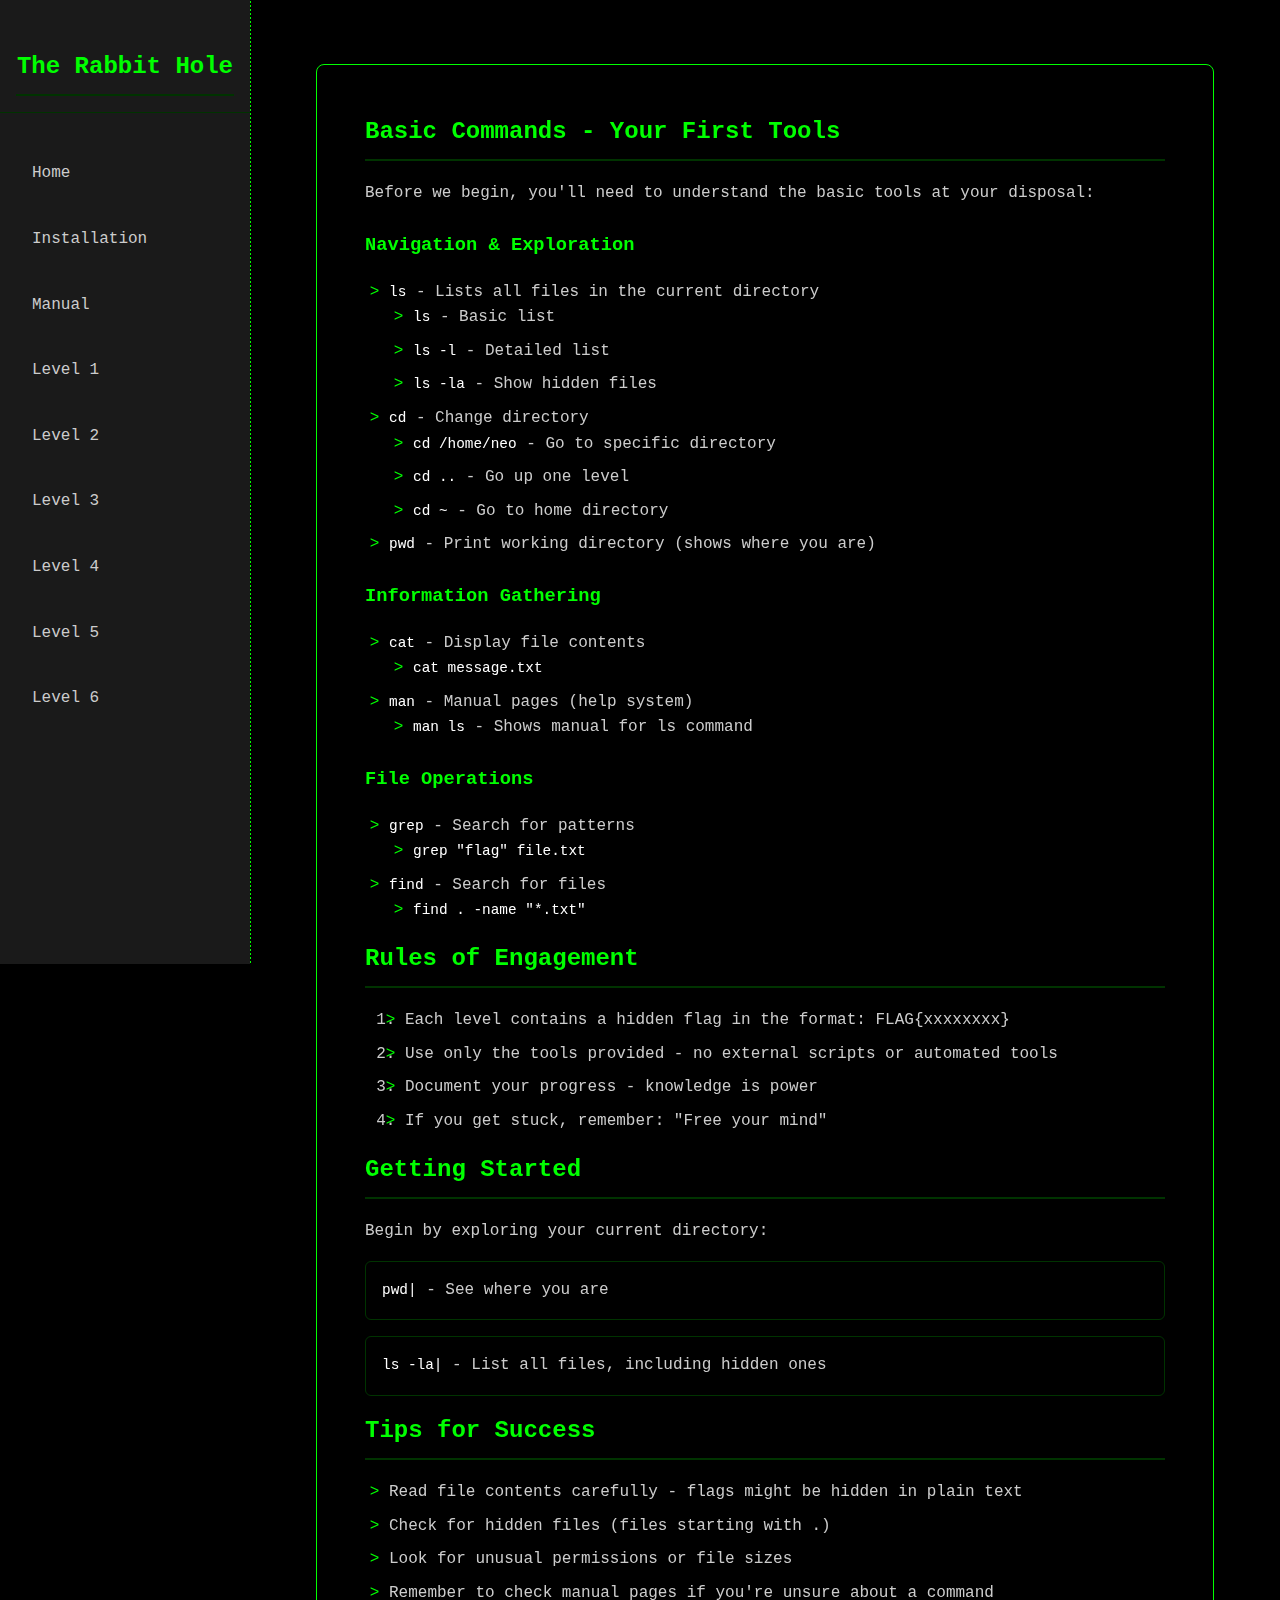
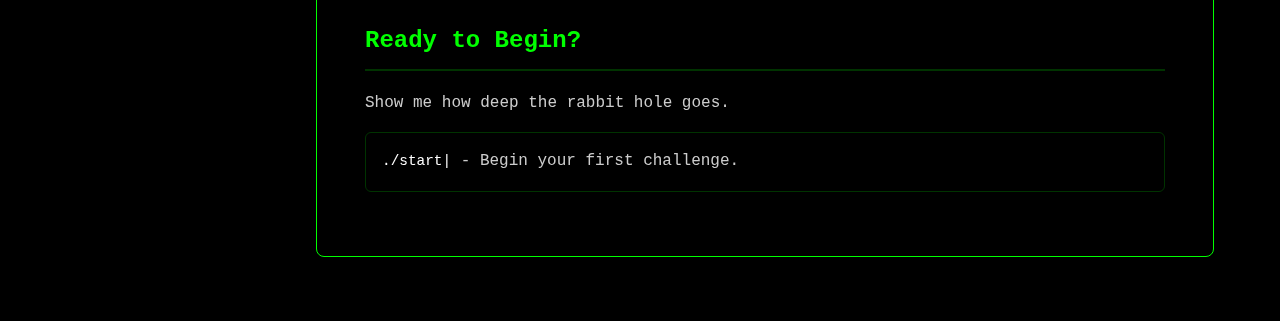
==== installation.html @ f3e21093 "added main files, templates, css and 3 levels" ====
<!DOCTYPE html>
<html lang="en">
<head>
    <meta charset="UTF-8">
    <meta name="viewport" content="width=device-width, initial-scale=1.0">
    <title>Docker Installation Guide</title>
    <style>
        :root {
            --matrix-green: #00ff00;
            --matrix-dark-green: #003300;
            --matrix-black: #000000;
            --matrix-grey: #1a1a1a;
            --matrix-light-grey: #333333;
            --text-color: #cccccc;
           
        }

    
        

        body {
            font-family: 'Courier New', Courier, monospace;
            line-height: 1.6;
            margin: 0;
            padding: 0;
            background-color: var(--matrix-black);
            color: var(--text-color);
        }

        .container {
            max-width: 1000px;
            margin: 0 auto;
            padding: 2rem;
        }

        header {
            background-color: var(--matrix-grey);
            color: var(--matrix-green);
            padding: 2rem 0;
            margin-bottom: 2rem;
            border-bottom: 2px solid var(--matrix-green);
            box-shadow: var(--glow);
        }

        header h1 {
            margin: 0;
            text-align: center;
            animation: glow 2s ease-in-out infinite;
            letter-spacing: 2px;
        }

        .platform-section {
            background: var(--matrix-grey);
            border: 1px solid var(--matrix-green);
            border-radius: 8px;
            padding: 2rem;
            margin-bottom: 2rem;
            box-shadow: var(--glow);
            animation: borderGlow 4s ease-in-out infinite;
        }

        h2 {
            color: var(--matrix-green);
            border-bottom: 2px solid var(--matrix-dark-green);
            padding-bottom: 0.5rem;
            margin-top: 0;
            text-shadow: var(--glow);
        }

        h3 {
            color: var(--matrix-green);
            margin-top: 1.5rem;
        }

        .code-block {
            background-color: var(--matrix-black);
            border: 1px solid var(--matrix-dark-green);
            border-radius: 6px;
            padding: 1rem;
            overflow-x: auto;
            margin: 1rem 0;
        }

        code {
            color: white;
            font-family: 'Courier New', Courier, monospace;
            font-size: 0.9rem;
        }

        ul {
            padding-left: 1.5rem;
            list-style-type: none;
        }

        li {
            margin-bottom: 0.5rem;
            position: relative;
        }

        li::before {
            content: ">";
            color: var(--matrix-green);
            position: absolute;
            left: -1.2rem;
        }

        .note {
            background-color: var(--matrix-light-grey);
            border-left: 4px solid var(--matrix-green);
            padding: 1rem;
            margin: 1rem 0;
            border-radius: 0 4px 4px 0;
        }

        a {
            color: var(--matrix-green);
            text-decoration: none;
            position: relative;
            transition: all 0.3s ease;
        }

        a:hover {
            text-shadow: var(--glow);
        }

        a::after {
            content: '';
            position: absolute;
            width: 100%;
            height: 1px;
            bottom: -2px;
            left: 0;
            background-color: var(--matrix-green);
            transform: scaleX(0);
            transform-origin: left;
            transition: transform 0.3s ease;
        }

        a:hover::after {
            transform: scaleX(1);
        }

        .step {
            margin-bottom: 1.5rem;
            position: relative;
        }

        .step:hover {
            background-color: rgba(0, 255, 0, 0.05);
            border-radius: 4px;
        }

        /* Custom scrollbar */
        ::-webkit-scrollbar {
            width: 10px;
            height: 10px;
        }

        ::-webkit-scrollbar-track {
            background: var(--matrix-black);
        }

        ::-webkit-scrollbar-thumb {
            background: var(--matrix-dark-green);
            border-radius: 5px;
        }

        ::-webkit-scrollbar-thumb:hover {
            background: var(--matrix-green);
        }

        /* Selection style */
        ::selection {
            background: var(--matrix-dark-green);
            color: var(--matrix-green);
        }

        /* Animation for code blocks */
        .code-block:hover {
            border-color: var(--matrix-green);
            box-shadow: var(--glow);
            transition: all 0.3s ease;
        }

        /* Typing cursor effect for code blocks */
        .code-block code::after {
            content: '|';
            animation: blink 1s step-end infinite;
        }

        @keyframes blink {
            0%, 100% { opacity: 1; }
            50% { opacity: 0; }
        }
    </style>
</head>



<body>


</body>
</html>











<!DOCTYPE html>
<html lang="en">
<head>
    <meta charset="UTF-8">
    <meta name="viewport" content="width=device-width, initial-scale=1.0">
    <title>The Rabbit Hole - Welcome</title>
    <style>
        :root {
            --matrix-green: #00ff00;
            --matrix-dark-green: #003300;
            --matrix-black: #000000;
            --matrix-grey: #1a1a1a;
            --matrix-light-grey: #333333;
            --text-color: #cccccc;
        
            --sidebar-width: 250px;
        }



        body {
            font-family: 'Courier New', Courier, monospace;
            margin: 0;
            padding: 0;
            background-color: var(--matrix-black);
            color: var(--text-color);
            min-height: 100vh;
            display: flex;
        }

        /* Sidebar Styles */
        .sidebar {
            width: var(--sidebar-width);
            background-color: var(--matrix-grey);
            border-right: 1px solid var(--matrix-green);
            padding: 2rem 0;
            box-shadow: var(--glow);
            position: fixed;
            height: 100vh;
            overflow-y: auto;
        }

        .sidebar-logo {
            text-align: center;
            padding: 1rem;
            border-bottom: 1px solid var(--matrix-dark-green);
            margin-bottom: 2rem;
        }

        .sidebar-logo h2 {
            color: var(--matrix-green);
            animation: glow 2s ease-in-out infinite;
            margin: 0;
        }

        .nav-menu {
            list-style: none;
            padding: 0;
            margin: 0;
        }

        .nav-item {
            padding: 0.5rem 1rem;
            margin: 0.5rem 0;
            cursor: pointer;
            transition: all 0.3s ease;
            position: relative;
        }

        .nav-item a {
            color: var(--text-color);
            text-decoration: none;
            display: block;
            padding: 0.5rem 1rem;
            transition: all 0.3s ease;
        }

        .nav-item:hover {
            background-color: var(--matrix-light-grey);
        }

        .nav-item:hover a {
            color: var(--matrix-green);
            text-shadow: var(--glow);
            transform: translateX(10px);
        }

        .nav-item::before {
            content: '>';
            color: var(--matrix-green);
            position: absolute;
            left: 1rem;
            opacity: 0;
            transition: all 0.3s ease;
        }

        .nav-item:hover::before {
            opacity: 1;
        }

        /* Main Content Styles */
        .main-content {
            flex: 1;
            margin-left: var(--sidebar-width);
            padding: 2rem;
            position: relative;
            overflow: hidden;
            background: repeating-linear-gradient(
                0deg,
                var(--matrix-black) 0px,
                var(--matrix-black) 2px,
                transparent 2px,
                transparent 4px
            );
        }

        .welcome-section {
            background: rgba(0, 0, 0, 0.9);
            border: 1px solid var(--matrix-green);
            border-radius: 8px;
            padding: 3rem;
            max-width: 800px;
            margin: 2rem auto;
            box-shadow: var(--glow);
        }

        .welcome-title {
            color: var(--matrix-green);
            font-size: 2rem;
            margin-bottom: 2rem;
            animation: glow 2s ease-in-out infinite;
        }

        .welcome-text {
            line-height: 1.8;
            margin-bottom: 1.5rem;
        }

        .rules {
            margin: 2rem 0;
            padding-left: 1.5rem;
        }

        .rules li {
            margin-bottom: 1rem;
            list-style-type: none;
            position: relative;
        }

        .rules li::before {
            content: ">";
            color: var(--matrix-green);
            position: absolute;
            left: -1.5rem;
        }

        .command-prompt {
            color: var(--matrix-green);
            font-family: 'Courier New', Courier, monospace;
            animation: blink 1s step-end infinite;
            border-right: 0.15em solid var(--matrix-green);
            white-space: nowrap;
            margin-top: 2rem;
            padding: 0.5rem;
            background: rgba(0, 51, 0, 0.3);
            display: inline-block;
        }

        /* Custom Scrollbar */
        ::-webkit-scrollbar {
            width: 8px;
        }

        ::-webkit-scrollbar-track {
            background: var(--matrix-black);
        }

        ::-webkit-scrollbar-thumb {
            background: var(--matrix-dark-green);
            border-radius: 4px;
        }

        ::-webkit-scrollbar-thumb:hover {
            background: var(--matrix-green);
        }

        .section-header {
            color: var(--matrix-green);
            margin: 1.5rem 0;
            text-shadow: var(--glow);
        }
    </style>
</head>
<body>
 
    <!-- Sidebar Navigation -->
<nav class="sidebar">
    <div class="sidebar-logo">
        <h2>The Rabbit Hole</h2>
    </div>
    <ul class="nav-menu">
        <li class="nav-item"><a href="index.html">Home</a></li>
        <li class="nav-item"><a href="installation.html">Installation</a></li>
        <li class="nav-item"><a href="manual.html">Manual</a></li>
        <li class="nav-item"><a href="lvl1.html">Level 1</a></li>
        <li class="nav-item"><a href="lvl2.html">Level 2</a></li>
        <li class="nav-item"><a href="lvl3.html">Level 3</a></li>
        <li class="nav-item"><a href="lvl4.html">Level 4</a></li>
        <li class="nav-item"><a href="lvl5.html">Level 5</a></li>
        <li class="nav-item"><a href="lvl6.html">Level 6</a></li>
    </ul>
</nav>

<main class="main-content">

    

   
    <div class="welcome-section">
       

      
        <section class="basic-commands">
            <h2>Basic Commands - Your First Tools</h2>
            <p>Before we begin, you'll need to understand the basic tools at your disposal:</p>
            
            <div class="navigation-exploration">
                <h3>Navigation & Exploration</h3>
                <ul>
                    <li><code>ls</code> - Lists all files in the current directory
                        <ul>
                            <li><code>ls</code> - Basic list</li>
                            <li><code>ls -l</code> - Detailed list</li>
                            <li><code>ls -la</code> - Show hidden files</li>
                        </ul>
                    </li>
                    <li><code>cd</code> - Change directory
                        <ul>
                            <li><code>cd /home/neo</code> - Go to specific directory</li>
                            <li><code>cd ..</code> - Go up one level</li>
                            <li><code>cd ~</code> - Go to home directory</li>
                        </ul>
                    </li>
                    <li><code>pwd</code> - Print working directory (shows where you are)</li>
                </ul>
            </div>

            <div class="information-gathering">
                <h3>Information Gathering</h3>
                <ul>
                    <li><code>cat</code> - Display file contents
                        <ul>
                            <li><code>cat message.txt</code></li>
                        </ul>
                    </li>
                    <li><code>man</code> - Manual pages (help system)
                        <ul>
                            <li><code>man ls</code> - Shows manual for ls command</li>
                        </ul>
                    </li>
                </ul>
            </div>

            <div class="file-operations">
                <h3>File Operations</h3>
                <ul>
                    <li><code>grep</code> - Search for patterns
                        <ul>
                            <li><code>grep "flag" file.txt</code></li>
                        </ul>
                    </li>
                    <li><code>find</code> - Search for files
                        <ul>
                            <li><code>find . -name "*.txt"</code></li>
                        </ul>
                    </li>
                </ul>
            </div>
        </section>

        <section class="rules-of-engagement">
            <h2>Rules of Engagement</h2>
            <ol>
                <li>Each level contains a hidden flag in the format: FLAG{xxxxxxxx}</li>
                <li>Use only the tools provided - no external scripts or automated tools</li>
                <li>Document your progress - knowledge is power</li>
                <li>If you get stuck, remember: "Free your mind"</li>
            </ol>
        </section>

        <section class="getting-started">
            <h2>Getting Started</h2>
            <p>Begin by exploring your current directory:</p>
            <div class="code-block">
                <code>pwd</code> - See where you are
            </div>
            <div class="code-block">
                <code>ls -la</code> - List all files, including hidden ones
            </div>
        </section>

        <section class="tips-for-success">
            <h2>Tips for Success</h2>
            <ul>
                <li>Read file contents carefully - flags might be hidden in plain text</li>
                <li>Check for hidden files (files starting with .)</li>
                <li>Look for unusual permissions or file sizes</li>
                <li>Remember to check manual pages if you're unsure about a command</li>
            </ul>
        </section>

        <section class="final-note">
            <h2>Ready to Begin?</h2>
            <p>Show me how deep the rabbit hole goes.</p>
            <div class="code-block">
                <code>./start</code> - Begin your first challenge.
            </div>
        </section>
    </div>
</main>

</body>
</html>
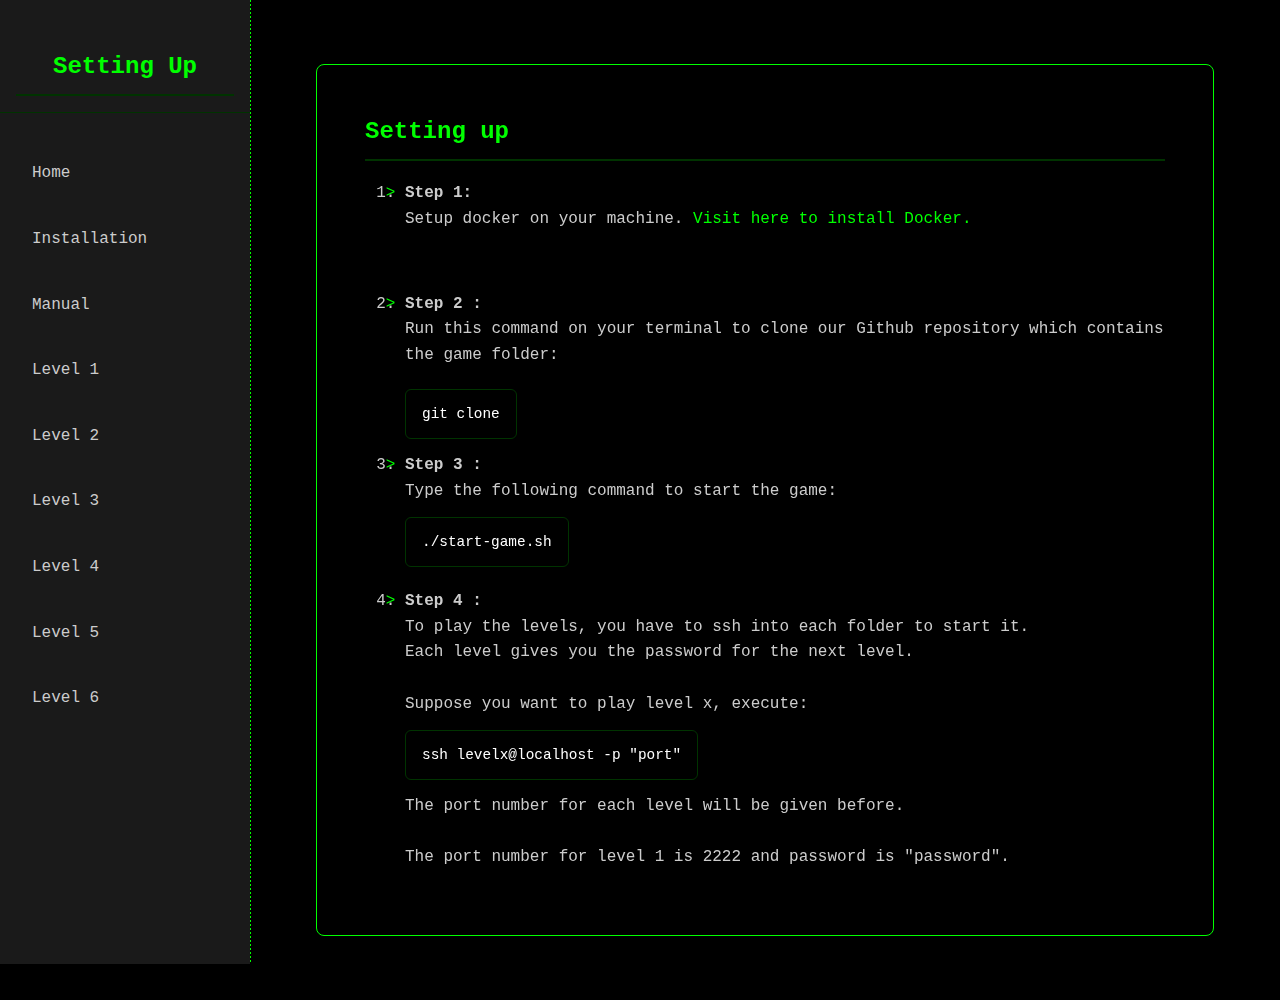
==== commit 0f80efad: "added installation page" ====
--- a/installation.html
+++ b/installation.html
@@ -404,6 +404,16 @@
             margin: 1.5rem 0;
             text-shadow: var(--glow);
         }
+
+        .code-block {
+            background-color: var(--matrix-black);
+            border: 1px solid var(--matrix-dark-green);
+            border-radius: 6px;
+            padding: 1rem;
+            overflow-x: auto;
+            margin: 1rem 0;
+        }
+
     </style>
 </head>
 <body>
@@ -411,7 +421,7 @@
     <!-- Sidebar Navigation -->
 <nav class="sidebar">
     <div class="sidebar-logo">
-        <h2>The Rabbit Hole</h2>
+        <h2>Setting Up</h2>
     </div>
     <ul class="nav-menu">
         <li class="nav-item"><a href="index.html">Home</a></li>
@@ -427,110 +437,60 @@
 </nav>
 
 <main class="main-content">
-
-    
-
-   
     <div class="welcome-section">
-       
-
       
-        <section class="basic-commands">
-            <h2>Basic Commands - Your First Tools</h2>
-            <p>Before we begin, you'll need to understand the basic tools at your disposal:</p>
-            
-            <div class="navigation-exploration">
-                <h3>Navigation & Exploration</h3>
-                <ul>
-                    <li><code>ls</code> - Lists all files in the current directory
-                        <ul>
-                            <li><code>ls</code> - Basic list</li>
-                            <li><code>ls -l</code> - Detailed list</li>
-                            <li><code>ls -la</code> - Show hidden files</li>
-                        </ul>
-                    </li>
-                    <li><code>cd</code> - Change directory
-                        <ul>
-                            <li><code>cd /home/neo</code> - Go to specific directory</li>
-                            <li><code>cd ..</code> - Go up one level</li>
-                            <li><code>cd ~</code> - Go to home directory</li>
-                        </ul>
-                    </li>
-                    <li><code>pwd</code> - Print working directory (shows where you are)</li>
-                </ul>
-            </div>
-
-            <div class="information-gathering">
-                <h3>Information Gathering</h3>
-                <ul>
-                    <li><code>cat</code> - Display file contents
-                        <ul>
-                            <li><code>cat message.txt</code></li>
-                        </ul>
-                    </li>
-                    <li><code>man</code> - Manual pages (help system)
-                        <ul>
-                            <li><code>man ls</code> - Shows manual for ls command</li>
-                        </ul>
-                    </li>
-                </ul>
-            </div>
-
-            <div class="file-operations">
-                <h3>File Operations</h3>
-                <ul>
-                    <li><code>grep</code> - Search for patterns
-                        <ul>
-                            <li><code>grep "flag" file.txt</code></li>
-                        </ul>
-                    </li>
-                    <li><code>find</code> - Search for files
-                        <ul>
-                            <li><code>find . -name "*.txt"</code></li>
-                        </ul>
-                    </li>
-                </ul>
-            </div>
-        </section>
-
         <section class="rules-of-engagement">
-            <h2>Rules of Engagement</h2>
+            <h2>Setting up</h2>
             <ol>
-                <li>Each level contains a hidden flag in the format: FLAG{xxxxxxxx}</li>
-                <li>Use only the tools provided - no external scripts or automated tools</li>
-                <li>Document your progress - knowledge is power</li>
-                <li>If you get stuck, remember: "Free your mind"</li>
+                <li><b>Step 1:</b>
+                    <br>
+                    Setup docker on your machine. <a href = "https://www.docker.com/products/docker-desktop/">Visit here to install Docker.</a>
+
+                </li>
+                <br>
+                <br>
+                <li><b>Step 2 :</b>
+                    
+                    <br>Run this command on your terminal to clone our Github repository which contains the game folder:</li>
+                    <br>
+                    <code class = "code-block"> git clone </code>
+                    <br>
+
+                    <br>
+                <li><b>Step 3 : </b>
+                    <br> Type the following command to start the game:
+                    <br>
+                    <br>
+                    <code class = "code-block"> ./start-game.sh</code>
+
+                </li>
+                <br>
+
+                <li><b>Step 4 :</b>
+                    <br>
+To play the levels, you have to ssh into each folder to start it.
+<br>
+ Each level gives you the password for the next level.
+
+ <br>
+ <br>
+ Suppose you want to play level x, execute:
+
+ <br>
+ <br>
+ <code class = "code-block" >ssh levelx@localhost -p "port" </code>
+ <br>
+ <br>
+ The port number for each level will be given before. 
+ <br>
+ <br>
+
+The port number for level 1 is 2222 and password is "password".
+</li>
             </ol>
         </section>
 
-        <section class="getting-started">
-            <h2>Getting Started</h2>
-            <p>Begin by exploring your current directory:</p>
-            <div class="code-block">
-                <code>pwd</code> - See where you are
-            </div>
-            <div class="code-block">
-                <code>ls -la</code> - List all files, including hidden ones
-            </div>
-        </section>
-
-        <section class="tips-for-success">
-            <h2>Tips for Success</h2>
-            <ul>
-                <li>Read file contents carefully - flags might be hidden in plain text</li>
-                <li>Check for hidden files (files starting with .)</li>
-                <li>Look for unusual permissions or file sizes</li>
-                <li>Remember to check manual pages if you're unsure about a command</li>
-            </ul>
-        </section>
-
-        <section class="final-note">
-            <h2>Ready to Begin?</h2>
-            <p>Show me how deep the rabbit hole goes.</p>
-            <div class="code-block">
-                <code>./start</code> - Begin your first challenge.
-            </div>
-        </section>
+        
     </div>
 </main>
 
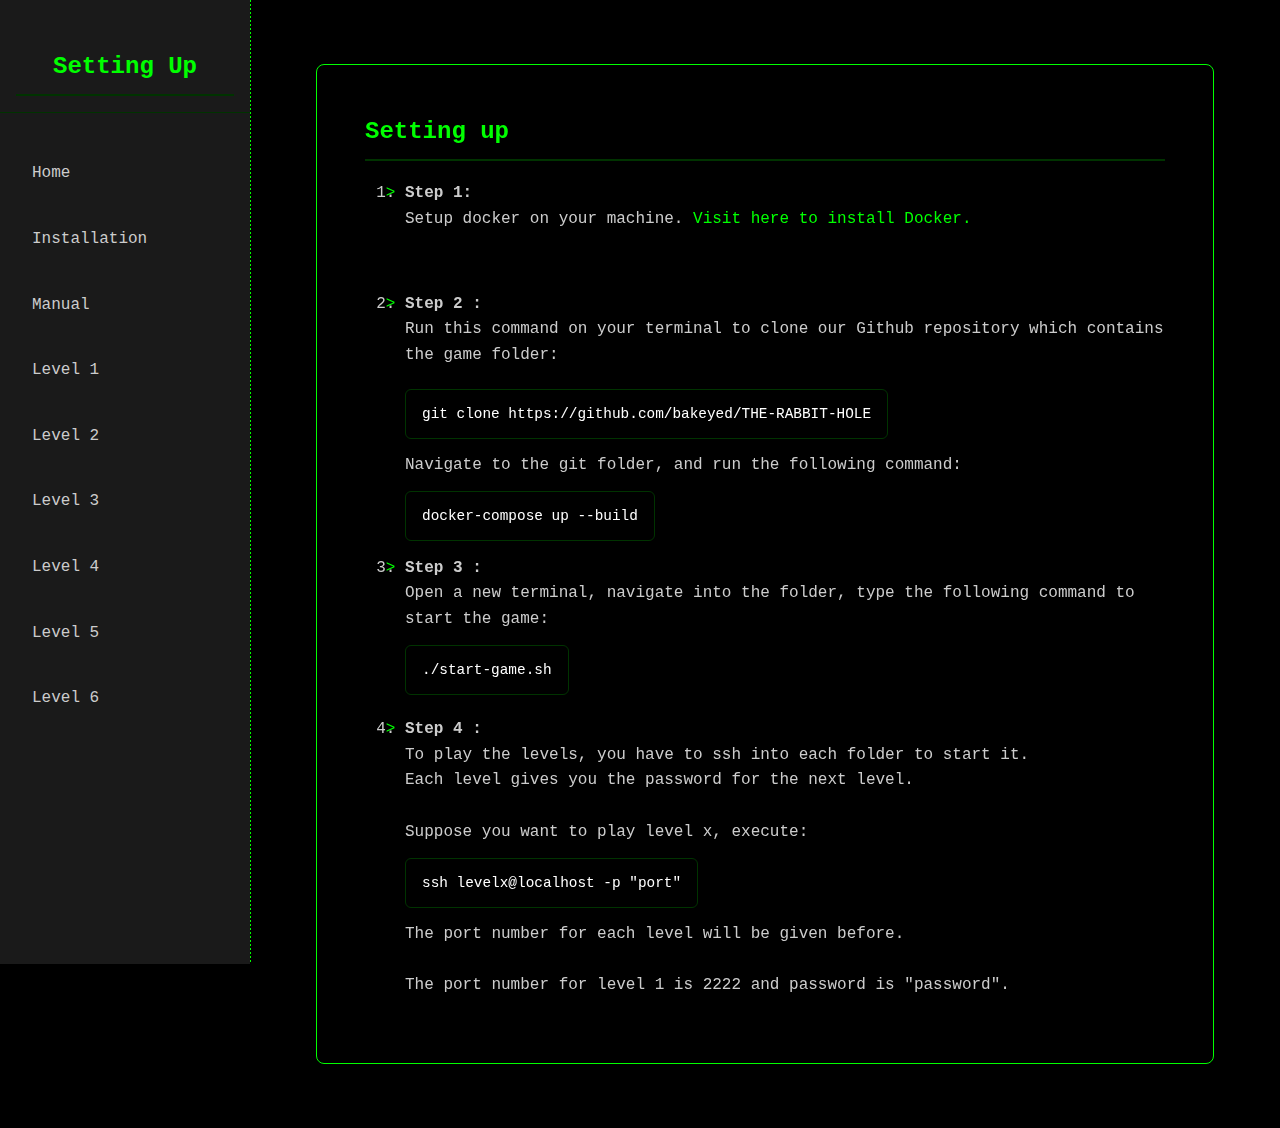
==== commit 733dd0dc: "sdsdsd" ====
--- a/installation.html
+++ b/installation.html
@@ -453,12 +453,20 @@
                     
                     <br>Run this command on your terminal to clone our Github repository which contains the game folder:</li>
                     <br>
-                    <code class = "code-block"> git clone </code>
-                    <br>
-
-                    <br>
+                    <code class = "code-block"> git clone https://github.com/bakeyed/THE-RABBIT-HOLE</code>
+                    <br>
+
+                    <br>
+                    Navigate to the git folder, and run the following command:
+                    <br>
+                    <br>
+                    <code class = "code-block">docker-compose up --build</code>
+                    <br>
+                    <br>
+
+
                 <li><b>Step 3 : </b>
-                    <br> Type the following command to start the game:
+                    <br> Open a new terminal, navigate into the folder, type the following command to start the game:
                     <br>
                     <br>
                     <code class = "code-block"> ./start-game.sh</code>
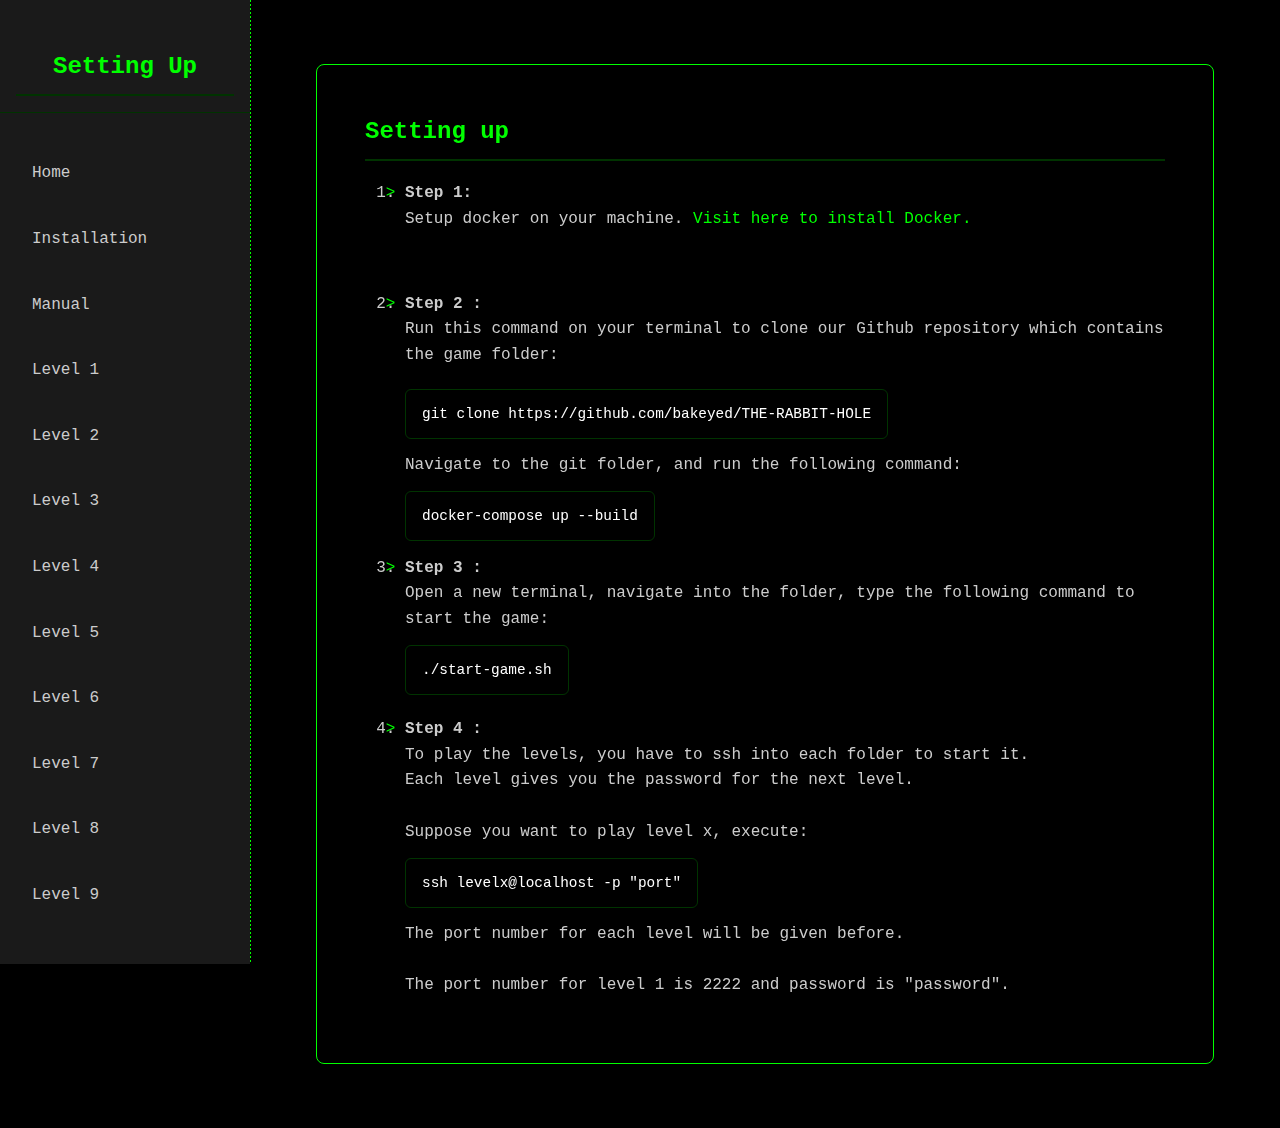
==== commit 5ac2d546: "Added all pages except level 9" ====
--- a/installation.html
+++ b/installation.html
@@ -433,6 +433,9 @@
         <li class="nav-item"><a href="lvl4.html">Level 4</a></li>
         <li class="nav-item"><a href="lvl5.html">Level 5</a></li>
         <li class="nav-item"><a href="lvl6.html">Level 6</a></li>
+        <li class="nav-item"><a href="lvl7.html">Level 7</a></li>
+        <li class="nav-item"><a href="lvl8.html">Level 8</a></li>
+        <li class="nav-item"><a href="lvl9.html">Level 9</a></li>
     </ul>
 </nav>
 
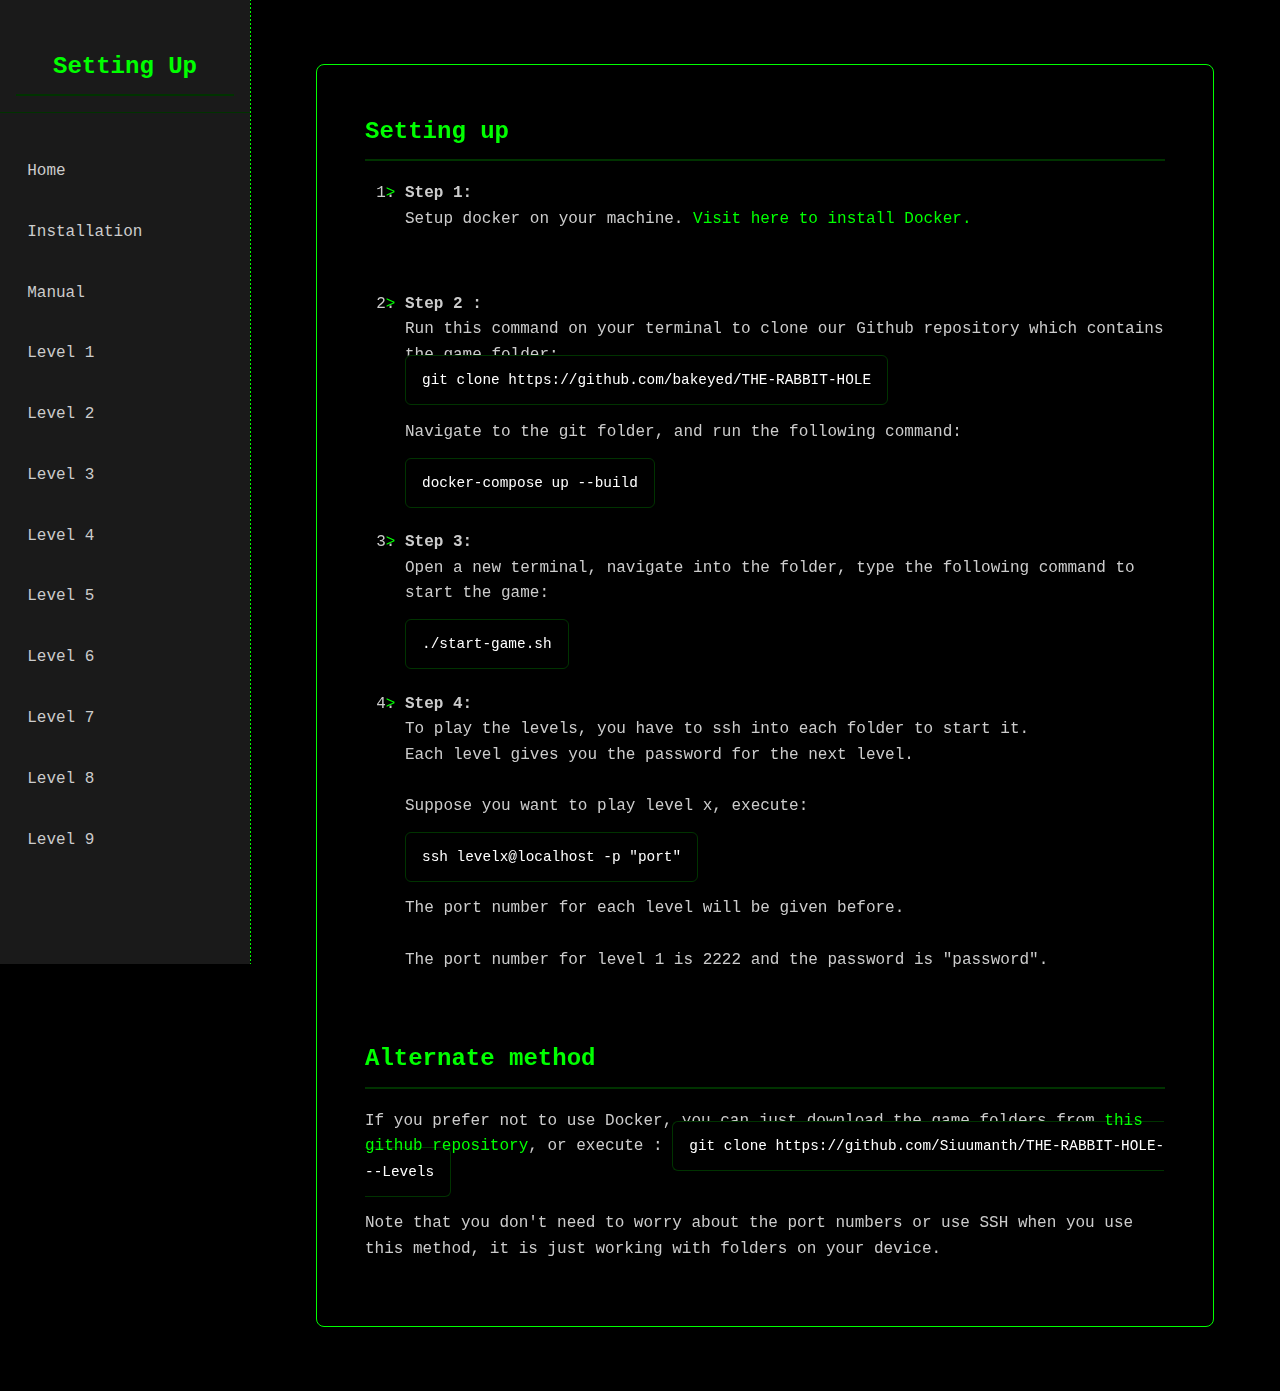
==== commit 1d0d169a: "final website commit" ====
--- a/installation.html
+++ b/installation.html
@@ -275,7 +275,7 @@
         }
 
         .nav-item {
-            padding: 0.5rem 1rem;
+            padding: 0.35rem 0.7rem;
             margin: 0.5rem 0;
             cursor: pointer;
             transition: all 0.3s ease;
@@ -447,61 +447,60 @@
             <ol>
                 <li><b>Step 1:</b>
                     <br>
-                    Setup docker on your machine. <a href = "https://www.docker.com/products/docker-desktop/">Visit here to install Docker.</a>
-
+                    Setup docker on your machine. <a href="https://www.docker.com/products/docker-desktop/">Visit here to install Docker.</a>
                 </li>
                 <br>
                 <br>
                 <li><b>Step 2 :</b>
-                    
-                    <br>Run this command on your terminal to clone our Github repository which contains the game folder:</li>
-                    <br>
-                    <code class = "code-block"> git clone https://github.com/bakeyed/THE-RABBIT-HOLE</code>
-                    <br>
-
+                    <br>Run this command on your terminal to clone our Github repository which contains the game folder:
+                    <br>
+                    <code class="code-block">git clone https://github.com/bakeyed/THE-RABBIT-HOLE</code>
+                    <br>
                     <br>
                     Navigate to the git folder, and run the following command:
                     <br>
                     <br>
-                    <code class = "code-block">docker-compose up --build</code>
-                    <br>
-                    <br>
-
-
-                <li><b>Step 3 : </b>
-                    <br> Open a new terminal, navigate into the folder, type the following command to start the game:
-                    <br>
-                    <br>
-                    <code class = "code-block"> ./start-game.sh</code>
-
+                    <code class="code-block">docker-compose up --build</code>
                 </li>
                 <br>
-
-                <li><b>Step 4 :</b>
-                    <br>
-To play the levels, you have to ssh into each folder to start it.
-<br>
- Each level gives you the password for the next level.
-
- <br>
- <br>
- Suppose you want to play level x, execute:
-
- <br>
- <br>
- <code class = "code-block" >ssh levelx@localhost -p "port" </code>
- <br>
- <br>
- The port number for each level will be given before. 
- <br>
- <br>
-
-The port number for level 1 is 2222 and password is "password".
-</li>
+                <li><b>Step 3:</b>
+                    <br>Open a new terminal, navigate into the folder, type the following command to start the game:
+                    <br>
+                    <br>
+                    <code class="code-block">./start-game.sh</code>
+                </li>
+                <br>
+                <li><b>Step 4:</b>
+                    <br>To play the levels, you have to ssh into each folder to start it.
+                    <br>Each level gives you the password for the next level.
+                    <br>
+                    <br>Suppose you want to play level x, execute:
+                    <br>
+                    <br>
+                    <code class="code-block">ssh levelx@localhost -p "port"</code>
+                    <br>
+                    <br>
+                    The port number for each level will be given before.
+                    <br>
+                    <br>
+                    The port number for level 1 is 2222 and the password is "password".
+                </li>
             </ol>
         </section>
-
-        
+<br>
+<br>
+        <section class="alternate-method">
+            <h2>Alternate method</h2>
+            <p>If you prefer not to use Docker, you can just download the game folders from <a href = "https://github.com/Siuumanth/THE-RABBIT-HOLE---Levels"> this github repository</a>, or execute :
+            
+            <code class = "code-block"> git clone https://github.com/Siuumanth/THE-RABBIT-HOLE---Levels</code>
+        <br><br>
+    Note that you don't need to worry about the port numbers or use SSH when you use this method, it is just working with folders on your device.</p>
+        </section>
+
+     
+  
+
     </div>
 </main>
 
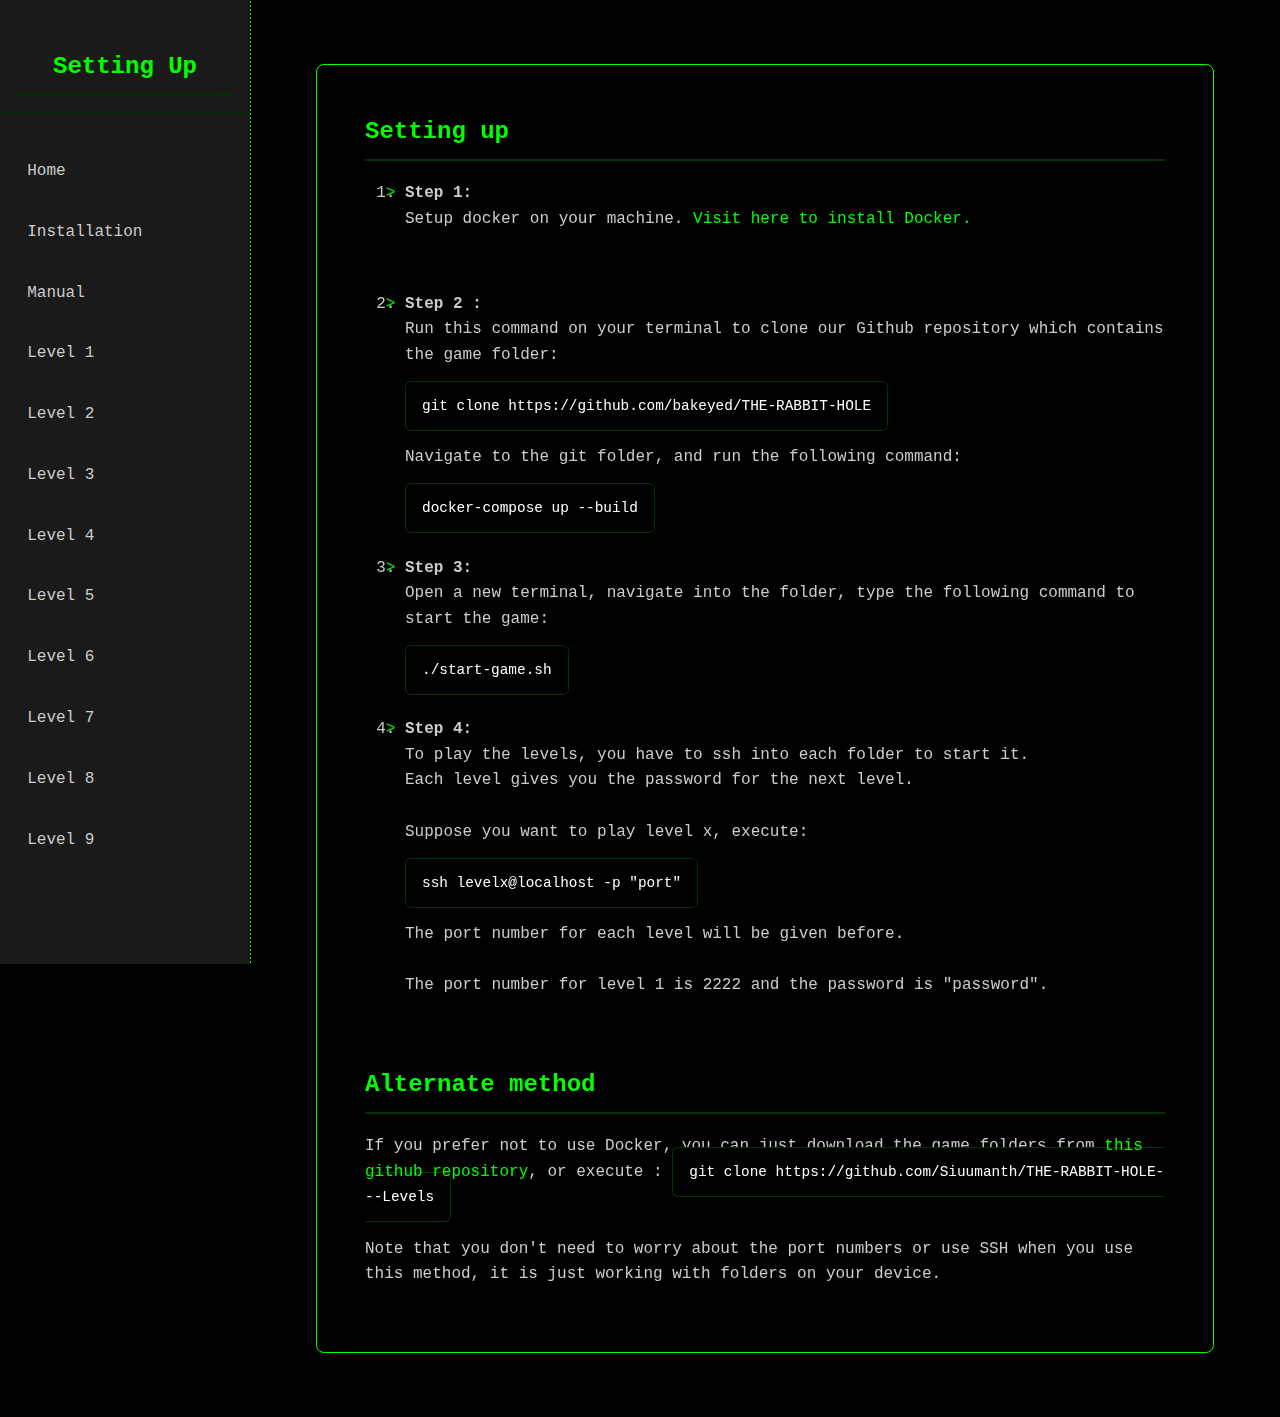
==== commit 24bcde07: "Update installation.html" ====
--- a/installation.html
+++ b/installation.html
@@ -454,6 +454,7 @@
                 <li><b>Step 2 :</b>
                     <br>Run this command on your terminal to clone our Github repository which contains the game folder:
                     <br>
+                    <br>
                     <code class="code-block">git clone https://github.com/bakeyed/THE-RABBIT-HOLE</code>
                     <br>
                     <br>
@@ -505,4 +506,4 @@
 </main>
 
 </body>
-</html>+</html>
